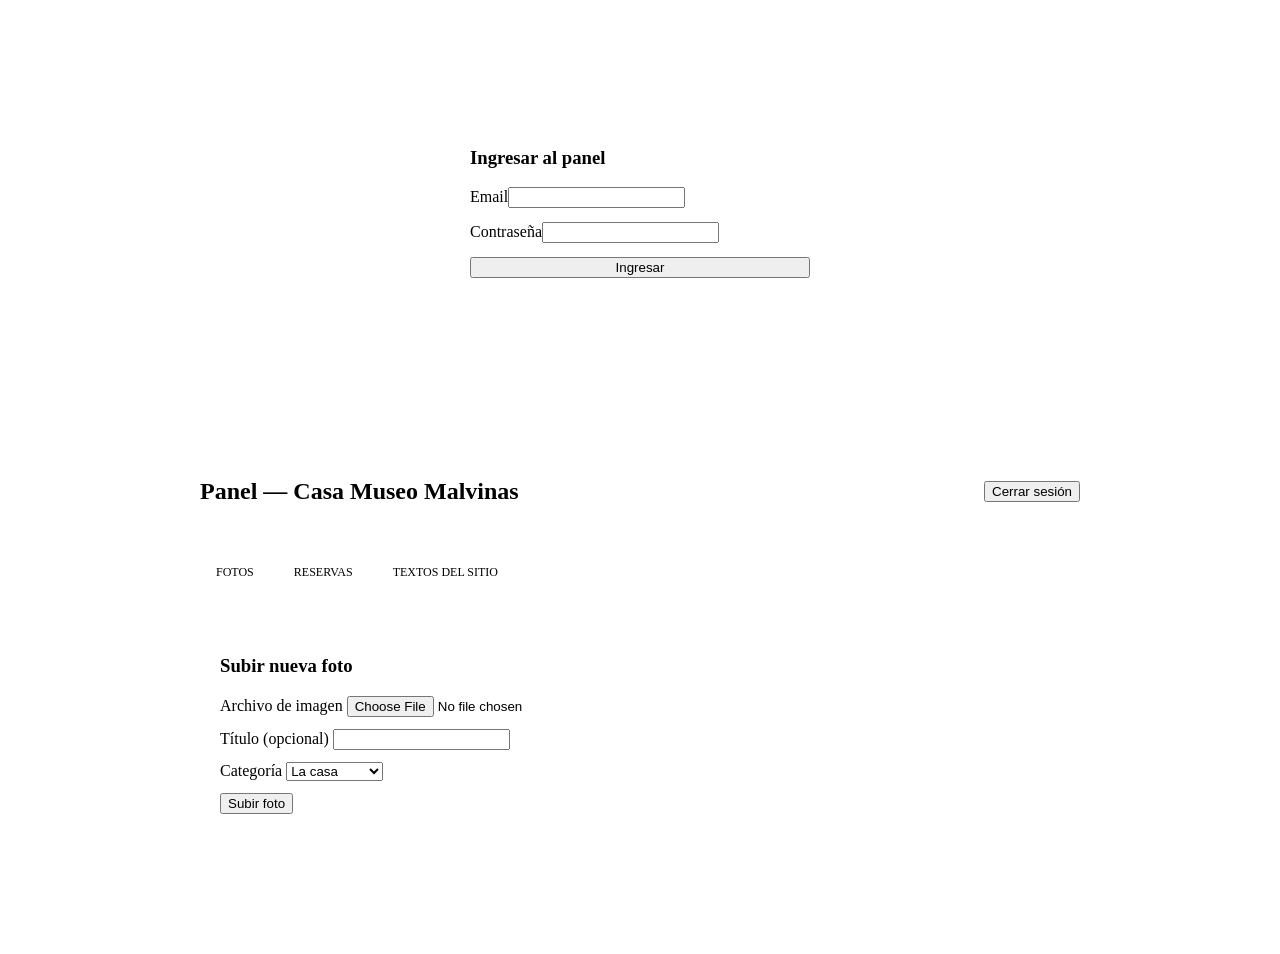
==== admin.html @ 1966221e "Add files via upload" ====
<!DOCTYPE html>
<html lang="es">
<head>
<meta charset="UTF-8">
<meta name="viewport" content="width=device-width, initial-scale=1.0">
<title>Panel de administración — Casa Museo Malvinas</title>
<link rel="stylesheet" href="css/styles.css">
<style>
  body{ background: var(--papel-alto); }
  .admin-wrap{ max-width: 880px; margin: 0 auto; padding: 40px 24px 80px; }
  .admin-header{ display:flex; justify-content:space-between; align-items:center; margin-bottom:32px; }
  .tabs{ display:flex; gap:8px; margin-bottom:28px; font-family: var(--mono); font-size:12px; text-transform:uppercase; }
  .tab{ padding:8px 16px; border:1px solid var(--linea); cursor:pointer; background:var(--papel-alto); }
  .tab.activo{ background:var(--petroleo); color:var(--papel-alto); border-color:var(--petroleo); }
  .panel{ display:none; }
  .panel.activo{ display:block; }
  .login-box{ max-width:340px; margin:100px auto; padding:28px; border:1px solid var(--linea); background:var(--papel-alto); }
  .login-box .campo{ margin-bottom:14px; }
  table{ width:100%; border-collapse:collapse; font-size:13px; }
  th, td{ text-align:left; padding:10px 8px; border-bottom:1px solid var(--linea); vertical-align:top; }
  th{ font-family:var(--mono); font-size:10px; text-transform:uppercase; color:var(--tinta-suave); }
  .estado-badge{ font-family:var(--mono); font-size:10px; padding:2px 8px; border-radius:10px; text-transform:uppercase; }
  .estado-pendiente{ background:#f0e2c2; color:#6b5416; }
  .estado-confirmada{ background:rgba(75,83,32,0.15); color:var(--oliva); }
  .estado-rechazada{ background:rgba(140,74,47,0.12); color:var(--oxido); }
  select.estado-select{ font-family:var(--mono); font-size:11px; padding:4px; border:1px solid var(--linea); }
  .foto-admin-grid{ display:grid; grid-template-columns:repeat(auto-fill,minmax(150px,1fr)); gap:12px; margin-top:20px; }
  .foto-admin-card{ border:1px solid var(--linea); background:var(--papel-alto); }
  .foto-admin-card img{ width:100%; aspect-ratio:4/3; object-fit:cover; }
  .foto-admin-card .fa-info{ padding:8px; font-size:11px; }
  .foto-admin-card button{ width:100%; border:none; border-top:1px solid var(--linea); background:none; padding:6px; font-family:var(--mono); font-size:10px; cursor:pointer; color:var(--oxido); }
  .subida-box{ border:1px dashed var(--linea); padding:20px; margin-bottom:20px; }
  .subida-box .campo{ margin-bottom:12px; }
  textarea.contenido-textarea{ width:100%; min-height:140px; font-family:var(--sans); font-size:14px; padding:10px; border:1px solid var(--linea); }
  .contenido-item{ margin-bottom:24px; }
  .contenido-item label{ display:block; font-family:var(--mono); font-size:11px; text-transform:uppercase; margin-bottom:6px; color:var(--tinta-suave); }
  .btn-sm{ font-family:var(--mono); font-size:11px; padding:6px 14px; border:1px solid var(--petroleo); color:var(--petroleo); background:none; cursor:pointer; margin-top:6px; }
</style>
</head>
<body>

<div id="login-view" class="login-box">
  <h3>Ingresar al panel</h3>
  <div class="campo"><label for="login-email">Email</label><input type="email" id="login-email"></div>
  <div class="campo"><label for="login-pass">Contraseña</label><input type="password" id="login-pass"></div>
  <button class="btn btn-primario" id="btn-login" style="width:100%;">Ingresar</button>
  <p id="login-error" style="color:var(--oxido); font-size:12px; margin-top:10px;"></p>
</div>

<div id="admin-view" class="admin-wrap oculto">
  <div class="admin-header">
    <h2>Panel — Casa Museo Malvinas</h2>
    <button class="btn btn-oscuro" id="btn-logout">Cerrar sesión</button>
  </div>

  <div class="tabs">
    <div class="tab activo" data-panel="panel-fotos">Fotos</div>
    <div class="tab" data-panel="panel-reservas">Reservas</div>
    <div class="tab" data-panel="panel-contenido">Textos del sitio</div>
  </div>

  <!-- FOTOS -->
  <div class="panel activo" id="panel-fotos">
    <div class="subida-box">
      <h3>Subir nueva foto</h3>
      <div class="campo">
        <label for="foto-archivo">Archivo de imagen</label>
        <input type="file" id="foto-archivo" accept="image/*">
      </div>
      <div class="campo">
        <label for="foto-titulo">Título (opcional)</label>
        <input type="text" id="foto-titulo">
      </div>
      <div class="campo">
        <label for="foto-categoria">Categoría</label>
        <select id="foto-categoria">
          <option value="casa">La casa</option>
          <option value="objetos">Objetos</option>
          <option value="documentos">Documentos</option>
          <option value="eventos">Eventos</option>
          <option value="otros">Otros</option>
        </select>
      </div>
      <button class="btn btn-primario" id="btn-subir-foto">Subir foto</button>
      <p id="subida-msg" style="font-family:var(--mono); font-size:12px; margin-top:10px;"></p>
    </div>
    <div class="foto-admin-grid" id="foto-admin-grid"></div>
  </div>

  <!-- RESERVAS -->
  <div class="panel" id="panel-reservas">
    <table>
      <thead>
        <tr><th>Tipo</th><th>Nombre</th><th>Contacto</th><th>Fecha</th><th>Personas</th><th>Estado</th></tr>
      </thead>
      <tbody id="tabla-reservas"></tbody>
    </table>
  </div>

  <!-- CONTENIDO -->
  <div class="panel" id="panel-contenido"></div>
</div>

<script type="module" src="js/admin.js"></script>
</body>
</html>
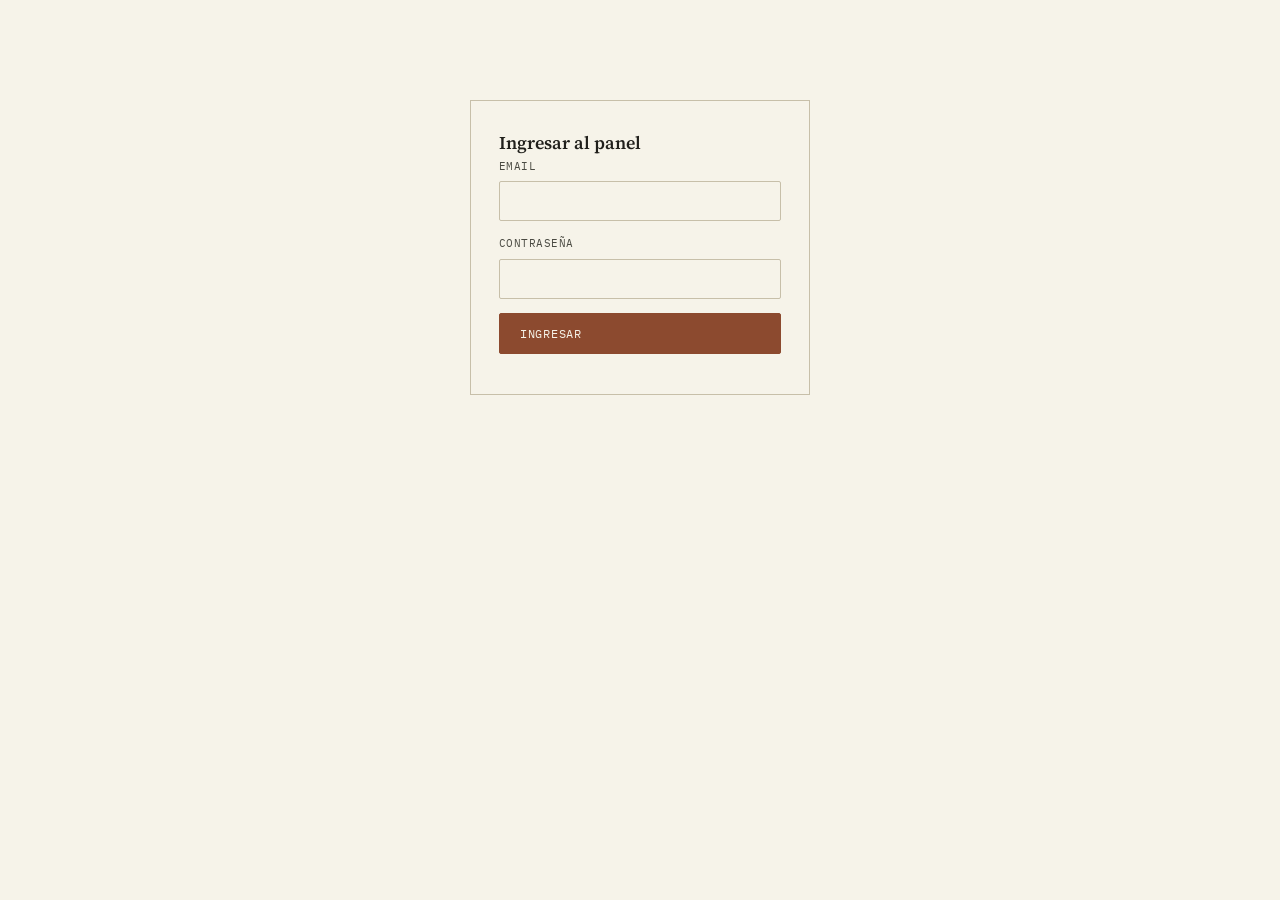
==== commit 03c495a8: "Agrega imagen de portada fija en el header" ====
--- a/admin.html
+++ b/admin.html
@@ -62,6 +62,16 @@
   <!-- FOTOS -->
   <div class="panel activo" id="panel-fotos">
     <div class="subida-box">
+      <h3>Foto de portada (inicio del sitio)</h3>
+      <div id="portada-preview" style="margin-bottom:12px;"></div>
+      <div class="campo">
+        <label for="portada-archivo">Imagen de portada</label>
+        <input type="file" id="portada-archivo" accept="image/*">
+      </div>
+      <button class="btn btn-primario" id="btn-subir-portada">Actualizar portada</button>
+      <p id="portada-msg" style="font-family:var(--mono); font-size:12px; margin-top:10px;"></p>
+    </div>
+    <div class="subida-box">
       <h3>Subir nueva foto</h3>
       <div class="campo">
         <label for="foto-archivo">Archivo de imagen</label>
--- a/css/styles.css
+++ b/css/styles.css
@@ -0,0 +1,290 @@
+/* =========================================================
+   Casa Museo Malvinas — Sistema de diseño
+   Paleta: papel de archivo, tinta, petróleo (Atlántico Sur), oliva
+   Tipografía: serif editorial (títulos) + sans documental (cuerpo)
+             + mono de máquina de escribir (fechas, etiquetas, datos)
+   Motivo propio: "línea de ruta" — un trazo vertical punteado que
+   recorre la historia, como la huella de un recorrido/vida.
+   ========================================================= */
+
+@import url('https://fonts.googleapis.com/css2?family=Source+Serif+4:ital,wght@0,400;0,600;1,400&family=IBM+Plex+Sans:wght@400;500;600&family=IBM+Plex+Mono:wght@400;500&display=swap');
+
+:root{
+  --papel: #EDE8DA;
+  --papel-alto: #F6F3E9;
+  --tinta: #201F1B;
+  --tinta-suave: #4A4A42;
+  --petroleo: #16303D;
+  --petroleo-claro: #245063;
+  --oliva: #4B5320;
+  --oxido: #8C4A2F;
+  --linea: #C7BFA9;
+
+  --serif: 'Source Serif 4', Georgia, serif;
+  --sans: 'IBM Plex Sans', -apple-system, sans-serif;
+  --mono: 'IBM Plex Mono', 'Courier New', monospace;
+
+  --radius: 2px;
+  --maxw: 1040px;
+}
+
+*{ box-sizing: border-box; }
+html{ scroll-behavior: smooth; }
+
+body{
+  margin:0;
+  background: var(--papel);
+  color: var(--tinta);
+  font-family: var(--sans);
+  line-height: 1.6;
+  -webkit-font-smoothing: antialiased;
+}
+
+a{ color: inherit; }
+img{ max-width:100%; display:block; }
+
+.wrap{
+  max-width: var(--maxw);
+  margin: 0 auto;
+  padding: 0 28px;
+}
+
+.eyebrow{
+  font-family: var(--mono);
+  font-size: 11px;
+  letter-spacing: 0.14em;
+  text-transform: uppercase;
+  color: var(--tinta-suave);
+}
+
+h1,h2,h3{
+  font-family: var(--serif);
+  font-weight: 600;
+  margin: 0;
+  color: var(--tinta);
+}
+
+h1{ font-size: clamp(32px, 5vw, 52px); line-height:1.08; }
+h2{ font-size: clamp(22px, 3vw, 30px); }
+h3{ font-size: 18px; }
+
+p{ margin: 0 0 12px; color: var(--tinta-suave); }
+
+/* ---------- NAV ---------- */
+.nav{
+  position: sticky; top:0; z-index:20;
+  background: rgba(237,232,218,0.92);
+  backdrop-filter: blur(6px);
+  border-bottom: 1px solid var(--linea);
+}
+.nav .wrap{
+  display:flex; align-items:center; justify-content:space-between;
+  padding-top:14px; padding-bottom:14px;
+}
+.nav-brand{
+  font-family: var(--serif); font-weight:600; font-size:16px;
+}
+.nav-links{ display:flex; gap:24px; font-family: var(--mono); font-size:12px; letter-spacing:0.04em; }
+.nav-links a{ text-decoration:none; color: var(--tinta-suave); }
+.nav-links a:hover{ color: var(--petroleo); }
+
+/* ---------- HERO ---------- */
+.hero{
+  position:relative;
+  min-height: 78vh;
+  display:flex; align-items:flex-end;
+  background: linear-gradient(180deg, rgba(22,48,61,0.15), rgba(22,48,61,0.78)), var(--tinta) center/cover;
+  background-image: linear-gradient(180deg, rgba(22,48,61,0.12), rgba(20,20,17,0.86)), var(--hero-img, none);
+  background-size: cover;
+  background-position: center;
+  color: var(--papel-alto);
+}
+.hero .wrap{ padding-bottom: 56px; padding-top:120px; }
+.hero .eyebrow{ color: rgba(246,243,233,0.72); }
+.hero h1{ color: var(--papel-alto); margin-top:10px; max-width: 720px; }
+.hero .cita{
+  font-family: var(--serif); font-style: italic; font-size:16px;
+  color: rgba(246,243,233,0.85); max-width:520px; margin: 18px 0 26px;
+}
+.horizonte{
+  width:64px; height:1px; background: var(--oxido); margin: 18px 0;
+}
+.hero{
+  position:relative;
+  overflow:hidden;
+}
+.hero-img{
+  position:absolute;
+  inset:0;
+  width:100%;
+  height:100%;
+  object-fit:cover;
+  z-index:0;
+}
+.hero::before{
+  content:'';
+  position:absolute;
+  inset:0;
+  background: linear-gradient(180deg, rgba(22,48,61,0.15), rgba(20,20,17,0.86));
+  z-index:1;
+}
+.hero .wrap{
+  position:relative;
+  z-index:2;
+}
+
+/* ---------- BOTONES ---------- */
+.btn{
+  font-family: var(--mono); font-size:12px; letter-spacing:0.06em; text-transform:uppercase;
+  display:inline-flex; align-items:center; gap:8px;
+  padding: 12px 20px;
+  border: 1px solid currentColor;
+  border-radius: var(--radius);
+  background: transparent;
+  cursor:pointer;
+  text-decoration:none;
+  transition: background .15s ease, color .15s ease;
+}
+.btn-primario{
+  background: var(--oxido); border-color: var(--oxido); color: var(--papel-alto);
+}
+.btn-primario:hover{ background: #723a24; }
+.btn-claro{ color: var(--papel-alto); }
+.btn-claro:hover{ background: rgba(246,243,233,0.12); }
+.btn-oscuro{ color: var(--petroleo); }
+.btn-oscuro:hover{ background: rgba(22,48,61,0.08); }
+
+/* ---------- SECCIONES ---------- */
+section{ padding: 72px 0; border-bottom: 1px solid var(--linea); }
+section:last-of-type{ border-bottom:none; }
+
+.section-head{ margin-bottom: 36px; max-width: 620px; }
+.section-head .eyebrow{ margin-bottom:8px; }
+
+/* ---------- HISTORIA (con línea de ruta) ---------- */
+.historia-body{
+  display:grid; grid-template-columns: 24px 1fr; gap: 0 24px;
+}
+.ruta{
+  position:relative;
+  border-left: 1px dashed var(--oxido);
+  margin-left: 6px;
+}
+.ruta::before, .ruta::after{
+  content:''; position:absolute; left:-4px; width:8px; height:8px;
+  border-radius:50%; background: var(--oxido);
+}
+.ruta::before{ top:2px; }
+.ruta::after{ bottom:2px; }
+.historia-texto{ font-size:16px; color: var(--tinta-suave); max-width: 640px; }
+.historia-texto p{ font-size:16px; }
+
+/* ---------- GALERIA ---------- */
+.galeria-filtros{
+  display:flex; gap:8px; flex-wrap:wrap; margin-bottom:22px;
+  font-family: var(--mono); font-size:11px; text-transform:uppercase; letter-spacing:0.06em;
+}
+.filtro{
+  padding:6px 12px; border:1px solid var(--linea); border-radius: 20px;
+  cursor:pointer; background: var(--papel-alto); color: var(--tinta-suave);
+}
+.filtro.activo{ background: var(--petroleo); color: var(--papel-alto); border-color: var(--petroleo); }
+
+.galeria-grid{
+  display:grid; grid-template-columns: repeat(auto-fill, minmax(190px,1fr)); gap:14px;
+}
+.foto-card{
+  background: var(--papel-alto); border:1px solid var(--linea); overflow:hidden;
+}
+.foto-card img{ width:100%; aspect-ratio: 4/3; object-fit:cover; }
+.foto-card .cap{
+  font-family: var(--mono); font-size:10px; color: var(--tinta-suave);
+  padding:8px 10px; text-transform:uppercase; letter-spacing:0.04em;
+}
+.galeria-vacio{
+  font-family: var(--mono); font-size:12px; color: var(--tinta-suave);
+  border:1px dashed var(--linea); padding:32px; text-align:center;
+}
+
+/* ---------- UBICACION ---------- */
+.ubicacion-grid{
+  display:grid; grid-template-columns: 1.1fr 0.9fr; gap:40px; align-items:start;
+}
+.mapa{
+  border:1px solid var(--linea); background: var(--papel-alto);
+  aspect-ratio: 4/3; overflow:hidden;
+}
+.mapa iframe{ width:100%; height:100%; border:0; filter: grayscale(0.25) contrast(1.05); }
+.datos-contacto div{
+  display:flex; gap:12px; padding:12px 0; border-bottom:1px solid var(--linea);
+  font-size:14px;
+}
+.datos-contacto div:last-child{ border-bottom:none; }
+.datos-contacto .icono{
+  font-family: var(--mono); color: var(--oxido); width:20px; flex-shrink:0;
+}
+
+/* ---------- RESERVAR ---------- */
+.tipo-selector{
+  display:grid; grid-template-columns: 1fr 1fr; gap:14px; margin-bottom:32px;
+  max-width: 520px;
+}
+.tipo-card{
+  border:1px solid var(--linea); background: var(--papel-alto);
+  padding:20px; cursor:pointer; text-align:left;
+}
+.tipo-card.activo{ border-color: var(--petroleo); background: rgba(22,48,61,0.05); }
+.tipo-card .t-titulo{ font-family: var(--serif); font-size:16px; margin-bottom:4px; }
+.tipo-card .t-desc{ font-family: var(--mono); font-size:11px; color: var(--tinta-suave); text-transform:uppercase; letter-spacing:0.03em; }
+
+.form-reserva{
+  max-width: 640px;
+  display:grid; grid-template-columns: 1fr 1fr; gap:16px;
+}
+.form-reserva .full{ grid-column: 1 / -1; }
+.campo label{
+  display:block; font-family: var(--mono); font-size:11px; text-transform:uppercase;
+  letter-spacing:0.04em; color: var(--tinta-suave); margin-bottom:6px;
+}
+.campo input, .campo select, .campo textarea{
+  width:100%; font-family: var(--sans); font-size:14px;
+  padding:10px 12px; border:1px solid var(--linea); background: var(--papel-alto);
+  border-radius: var(--radius); color: var(--tinta);
+}
+.campo textarea{ resize: vertical; min-height:70px; }
+.campo input:focus, .campo select:focus, .campo textarea:focus{
+  outline:none; border-color: var(--petroleo);
+}
+.oculto{ display:none !important; }
+
+.form-msg{
+  font-family: var(--mono); font-size:12px; margin-top:14px; padding:10px 14px;
+  border-radius: var(--radius);
+}
+.form-msg.ok{ background: rgba(75,83,32,0.12); color: var(--oliva); border:1px solid var(--oliva); }
+.form-msg.error{ background: rgba(140,74,47,0.1); color: var(--oxido); border:1px solid var(--oxido); }
+
+/* ---------- FOOTER ---------- */
+footer{
+  padding: 32px 0; background: var(--tinta); color: rgba(246,243,233,0.6);
+  font-family: var(--mono); font-size:11px; text-align:center;
+}
+
+/* ---------- RESPONSIVE ---------- */
+@media (max-width: 720px){
+  .ubicacion-grid{ grid-template-columns: 1fr; }
+  .form-reserva{ grid-template-columns: 1fr; }
+  .nav-links{ display:none; }
+  .hero .wrap{ padding-top:90px; }
+}
+
+/* ---------- FOCUS VISIBLE ---------- */
+a:focus-visible, button:focus-visible, input:focus-visible, select:focus-visible, textarea:focus-visible{
+  outline: 2px solid var(--petroleo-claro);
+  outline-offset: 2px;
+}
+
+@media (prefers-reduced-motion: reduce){
+  html{ scroll-behavior:auto; }
+  *{ transition:none !important; }
+}
